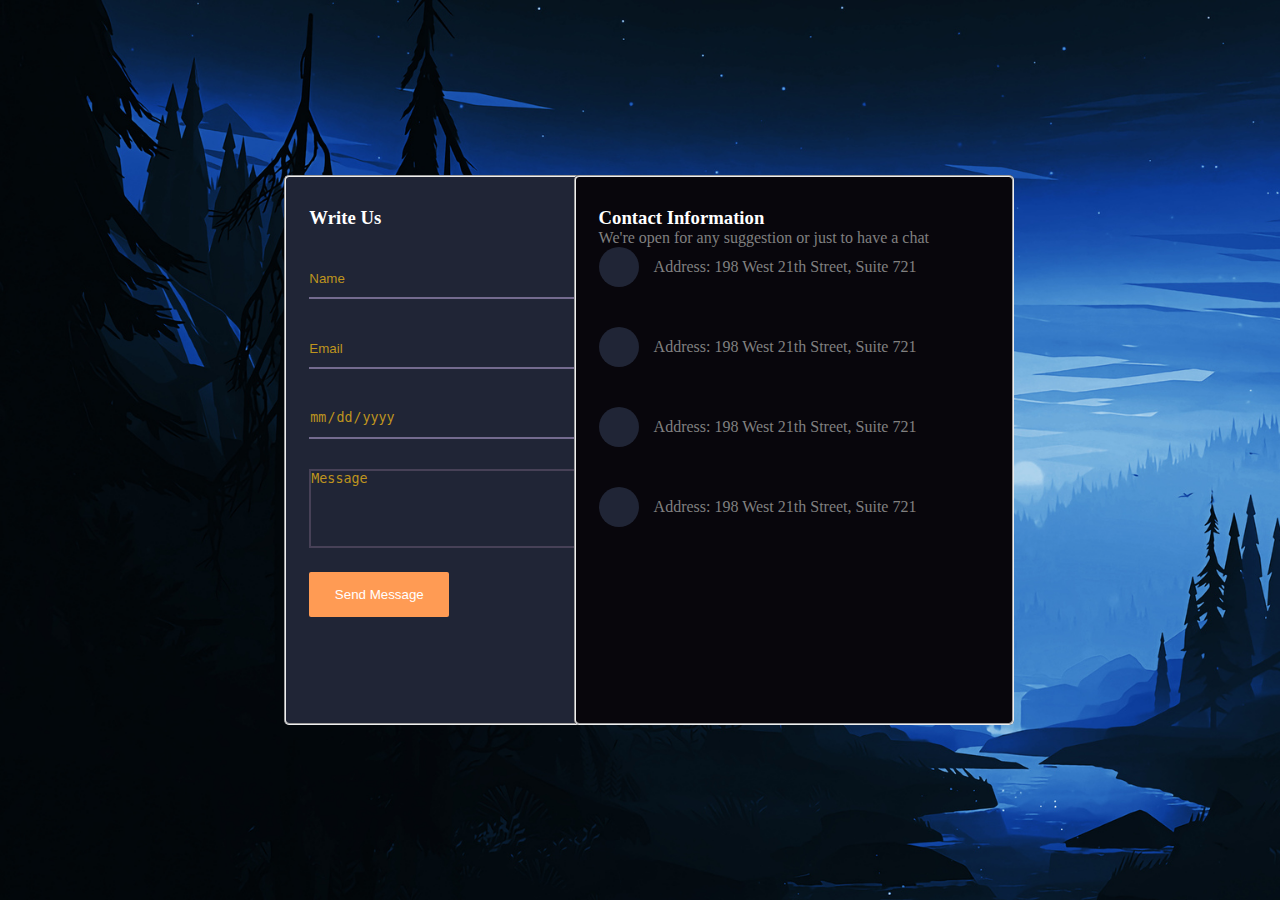
==== 25-08-23 Login  page/Contact us/index.html @ 9512c310 "Abb" ====
<!DOCTYPE html>
<html lang="en">

<head>
    <meta charset="UTF-8">
    <meta name="viewport" content="width=device-width, initial-scale=1.0">
    <title>Document</title>
    <!-- Css link -->
    <link rel="stylesheet" href="assets/style.css">
    <!-- bootstrap -->
    <link href="https://cdn.jsdelivr.net/npm/bootstrap@5.3.1/dist/css/bootstrap.min.css" rel="stylesheet"
        integrity="sha384-4bw+/aepP/YC94hEpVNVgiZdgIC5+VKNBQNGCHeKRQN+PtmoHDEXuppvnDJzQIu9" crossorigin="anonymous">
    <script src="https://cdn.jsdelivr.net/npm/bootstrap@5.3.1/dist/js/bootstrap.bundle.min.js"
        integrity="sha384-HwwvtgBNo3bZJJLYd8oVXjrBZt8cqVSpeBNS5n7C8IVInixGAoxmnlMuBnhbgrkm"
        crossorigin="anonymous"></script>
    <!-- FontAwesome -->
    <link rel="stylesheet" href="https://cdnjs.cloudflare.com/ajax/libs/font-awesome/6.3.0/css/all.min.css"
        integrity="sha512-SzlrxWUlpfuzQ+pcUCosxcglQRNAq/DZjVsC0lE40xsADsfeQoEypE+enwcOiGjk/bSuGGKHEyjSoQ1zVisanQ=="
        crossorigin="anonymous" referrerpolicy="no-referrer" />

</head>

<body>
    <form action="/Contact Us" method="post">
        <fieldset>
            <div class="container">
                <h3>Write Us</h3>
                <input type="text" id="nameInput" placeholder="Name" required="required">
                <input type="email" id="nameInput" placeholder="Email" required="required">
                <input style="color: rgb(190, 148, 30);" type="date" id="nameInput" placeholder="Email"
                    required="required">
                <textarea id="story" name="story" rows="5" cols="38" placeholder="Message"
                    required="required">Message </textarea>
                <button type="button" id="sendBtn" class="btn btn-warning">Send Message</button>

            </div>
        </fieldset>

        <fieldset class="secondFieldset">
            <div class="container">
                <h3>Contact Information</h3>
                <p>We're open for any suggestion or just to have a chat</p>
                <div class="AllInformation">
                    <div class="location">
                        <i class="fa-solid fa-location-dot" style="color: #ffffff;"></i>


                    </div>
                    <div>
                        <p>Address: 198 West 21th Street, Suite 721

                        </p>
                    </div>
                </div>
                <div class="AllInformation">
                    <div class="location">
                        <i class="fa-solid fa-phone" style="color: #ffffff;"></i>


                    </div>
                    <div>
                        <p>Address: 198 West 21th Street, Suite 721

                        </p>
                    </div>
                </div>
                <div class="AllInformation">
                    <div class="location">
                        <i class="fa-solid fa-paper-plane" style="color: #ffffff;"></i>


                    </div>
                    <div>
                        <p>Address: 198 West 21th Street, Suite 721

                        </p>
                    </div>
                </div>
                <div class="AllInformation">
                    <div class="location">
                        <i class="fa-solid fa-earth-americas" style="color: #ffffff;"></i>

                    </div>
                    <div>
                        <p>Address: 198 West 21th Street, Suite 721

                        </p>
                    </div>
                </div>

            </div>
        </fieldset>

    </form>

</body>

</html>
---- 25-08-23 Login  page/Contact us/assets/style.css ----
* {
    margin: 0;
    padding: 0;
    box-sizing: border-box;
}

body{
    background-image: url(./img/uww09q6be29b1.jpg);
    background-size: cover;
    height: 100vh;
}

fieldset .container {
    max-width: 390px;
    margin: auto;
}

/* First Fieldset content Start*/
fieldset {
    width: 440px;
    height: 550px;
    position: absolute;
    top: 50%;
    left: 39.4%;
    transform: translate(-50%, -50%);
    background-color: rgb(32, 37, 54);
    border-radius: 5px;
}

fieldset h3 {
    color: white;
    margin-top: 30px;
}

#nameInput {
    border-top: 0px;
    border-right: 0px;
    border-left: 0px;
    border-color: rgb(48, 44, 59);
    background-color: rgb(32, 37, 54);
    margin-top: 30px;
    width: 300px;
    height: 40px;
    color: rgb(190, 148, 30);


}

#nameInput::placeholder {
    color: rgb(190, 148, 30);
}

#story {
    background-color: rgb(32, 37, 54);
    margin-top: 30px;
    color: rgb(190, 148, 30);

    border: 2px solid rgb(71, 65, 87);
}

#story::placeholder {
    color: rgb(190, 148, 30);

}

input:focus {
    outline: 0px;
}
textarea:focus{
    outline: 0px;

}
#sendBtn{
    width: 140px;
    height: 45px;
    color: white;
    background-color: #ff9b54;
    border: 0px solid #ff9b54;
    border-radius: 2px;
    margin-top: 20px;
    
}


/* First Fieldset content End* /




/* Second Fieldset Content Start */
.secondFieldset {
    width: 440px;
    height: 550px;
    position: absolute;
    top: 50%;
    left: 62%;
    transform: translate(-50%, -50%);
    background-color: rgb(8, 6, 12);
    border-radius: 5px;
}
.secondFieldset p{
  color: grey;
}

.secondFieldset .AllInformation{
    display: flex;
    align-items: center;
    text-align: end;
}
.secondFieldset .location{
    width: 40px;
    height: 40px;
    border-radius: 50%;
    background-color: rgb(32, 37, 54);
    position: relative;
    margin-right: 15px;
}

.secondFieldset .location i{
    position: absolute;
    top: 50%;
    left: 50%;
    transform: translate(-50%, -50%);
}
.AllInformation{
    margin-bottom: 40px;
}

.AllInformation p{
    margin: 0px!important;
}
/* Second Fieldset Content End */
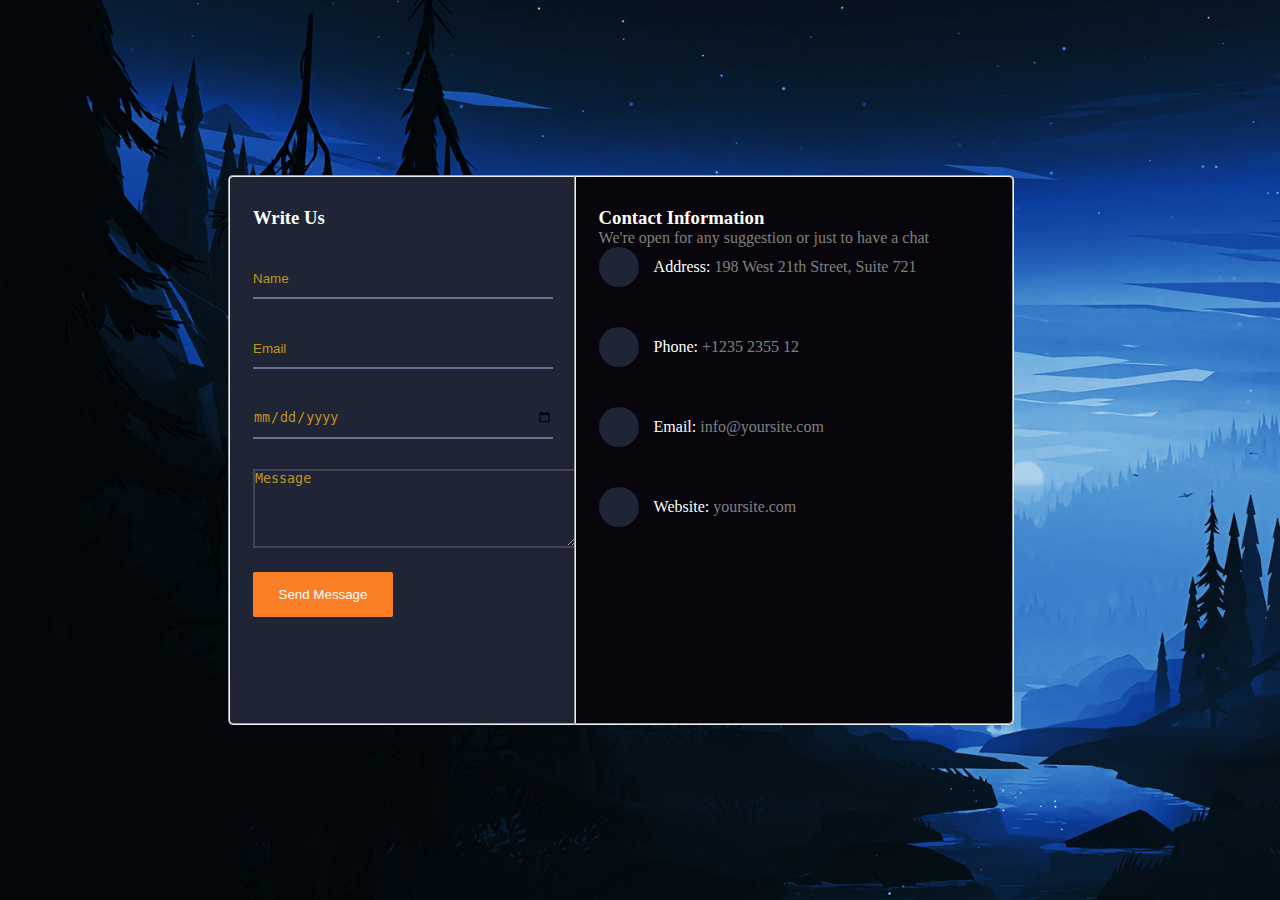
==== commit 3578ae76: "Task" ====
--- a/25-08-23 Login  page/Contact us/index.html
+++ b/25-08-23 Login  page/Contact us/index.html
@@ -47,7 +47,7 @@
 
                     </div>
                     <div>
-                        <p>Address: 198 West 21th Street, Suite 721
+                        <p><span>Address:</span> 198 West 21th Street, Suite 721
 
                         </p>
                     </div>
@@ -59,7 +59,7 @@
 
                     </div>
                     <div>
-                        <p>Address: 198 West 21th Street, Suite 721
+                        <p><span>Phone:</span> +1235 2355 12
 
                         </p>
                     </div>
@@ -71,7 +71,7 @@
 
                     </div>
                     <div>
-                        <p>Address: 198 West 21th Street, Suite 721
+                        <p><span>Email:</span> info@yoursite.com
 
                         </p>
                     </div>
@@ -82,7 +82,7 @@
 
                     </div>
                     <div>
-                        <p>Address: 198 West 21th Street, Suite 721
+                        <p> <span>Website:</span> yoursite.com
 
                         </p>
                     </div>
--- a/25-08-23 Login  page/Contact us/assets/style.css
+++ b/25-08-23 Login  page/Contact us/assets/style.css
@@ -21,7 +21,7 @@
     height: 550px;
     position: absolute;
     top: 50%;
-    left: 39.4%;
+    left: 35%;
     transform: translate(-50%, -50%);
     background-color: rgb(32, 37, 54);
     border-radius: 5px;
@@ -74,11 +74,15 @@
     width: 140px;
     height: 45px;
     color: white;
-    background-color: #ff9b54;
+    background-color: #f97e26;
     border: 0px solid #ff9b54;
     border-radius: 2px;
     margin-top: 20px;
-    
+}
+
+#sendBtn:hover{
+    background-color: chocolate;
+    transition: 0.6s;
 }
 
 
@@ -96,7 +100,7 @@
     left: 62%;
     transform: translate(-50%, -50%);
     background-color: rgb(8, 6, 12);
-    border-radius: 5px;
+    border-radius: 0px 5px 5px 0px;
 }
 .secondFieldset p{
   color: grey;
@@ -129,4 +133,8 @@
 .AllInformation p{
     margin: 0px!important;
 }
+
+.AllInformation span{
+    color: white;
+}
 /* Second Fieldset Content End */